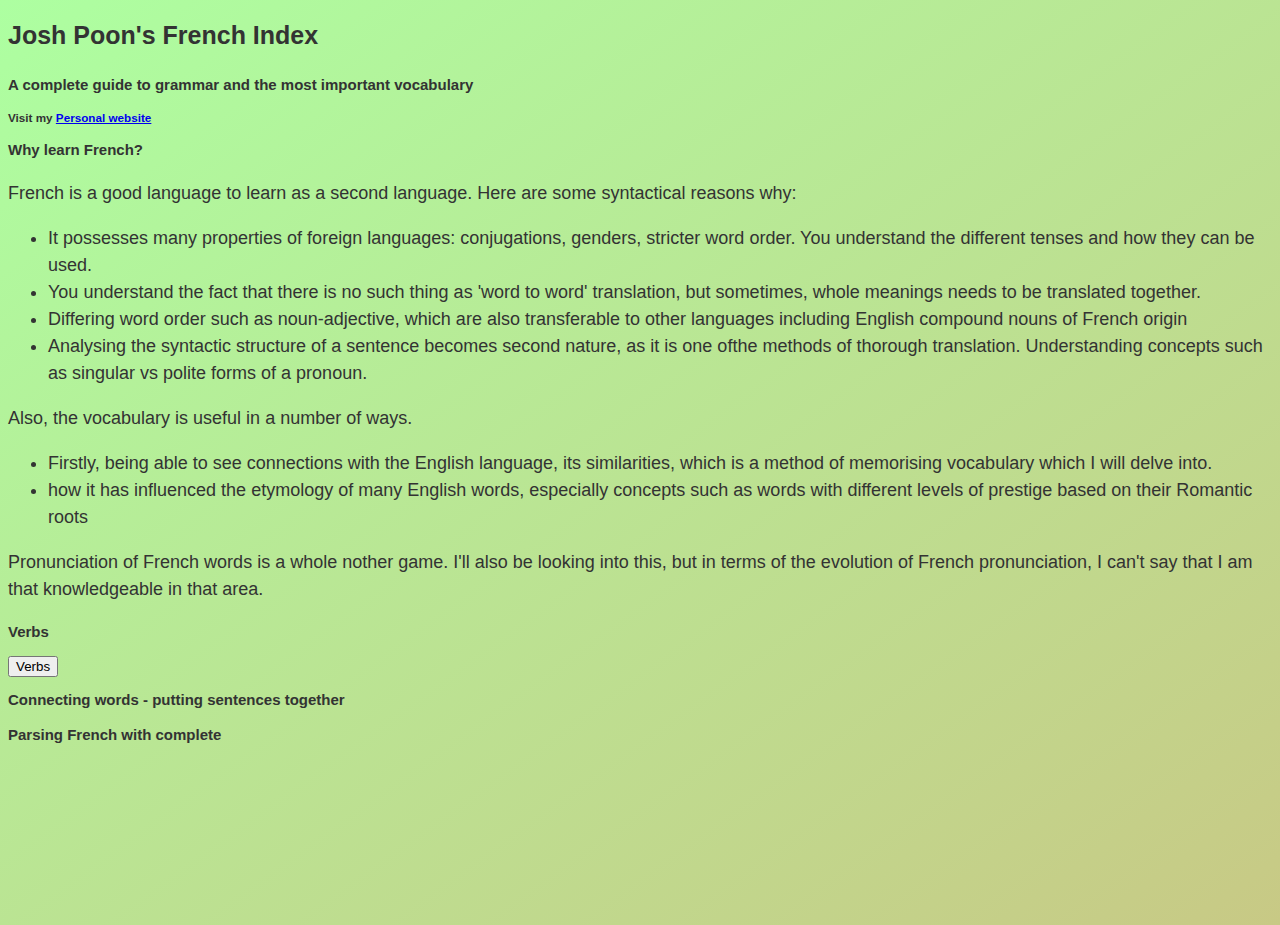
==== index.html @ ea1dd533 "Update index.html" ====
<!DOCTYPE html>
<html lang="en">

<head>
  <meta charset="UTF-8" />
  <meta name="viewport" content="width=device-width, initial-scale=1.0" />
  <meta http-equiv="X-UA-Compatible" content="ie=edge" />
  <link rel="stylesheet" href="style.css" />
  <title>French - Joshua Poon</title>
</head>

<body>

  <h1>Josh Poon's French Index</h1>

  <h2>A complete guide to grammar and the most important vocabulary</h2>
  <h3>Visit my <a href="https://www.poonos.com">Personal website</a></h3>

  <h2>Why learn French?</h2>

  <p>French is a good language to learn as a second language. Here are some syntactical reasons why:</p>
  <ul>
    <li>It possesses many properties of foreign languages: conjugations, genders, stricter word order. You understand
      the different tenses and how they can be used.</li>
    <li>You understand the fact that there is no such thing as 'word to word' translation, but sometimes, whole meanings
      needs
      to be translated together. </li>
    <li>Differing word order such as noun-adjective, which are also transferable to other languages including English
      compound nouns of French origin</li>

    <li>Analysing the syntactic structure of a sentence becomes second nature, as it is one ofthe methods of
      thorough translation. Understanding concepts such as singular vs polite forms of a pronoun.</li>

  </ul>
  <p>Also, the vocabulary is useful in a number of ways.</p>
  <ul>
    <li>Firstly, being able to see connections with the English language, its similarities, which is a method of
      memorising vocabulary which I will delve into.</li>
    <li>how it has influenced the etymology of many English words, especially concepts such as words with different
      levels of prestige based on their Romantic roots</li>

  </ul>

  <p> Pronunciation of French words is a whole nother game. I'll also be looking into this, but in terms of the
    evolution of French pronunciation, I can't say that I am that knowledgeable in that area.</p>

  <h2>Verbs</h2>

  <button onclick="location.href='/verbs.aspx'" type="button">
    Verbs</button>

  <h2>Connecting words - putting sentences together</h2>

  <h2>Parsing French with complete </h2>



  <script src="script.js"></script>
</body>

</html>
---- style.css ----
* {
  box-sizing: inherit;
}

html {
  font-size: 62.5%;
  box-sizing: border-box;
}

body {
  font-family: sans-serif;
  color: #333;
  line-height: 1.5;
  height: 100vh;
  position: relative;

  justify-content: center;
  background: linear-gradient(to top left, #c8c985, #adffa1);
}


h1 {
  font-size: 2.5rem;
  margin-bottom: 2rem;
}

p {
  font-size: 1.8rem;
}

ul{
  font-size: 1.8rem
}


.show-modal {
  font-size: 2rem;
  font-weight: 600;
  padding: 1.75rem 3.5rem;
  margin: 5rem 2rem;
  border: none;
  background-color: #fff;
  color: #444;
  border-radius: 10rem;
  cursor: pointer;
}

.close-modal {
  position: absolute;
  top: 1.2rem;
  right: 2rem;
  font-size: 5rem;
  color: #333;
  cursor: pointer;
  border: none;
  background: none;
}

/* -------------------------- */
/* CLASSES TO MAKE MODAL WORK */
.hidden {
  display: none;
}

.modal {
  position: absolute;
  top: 50%;
  left: 50%;
  transform: translate(-50%, -50%);
  width: 70%;

  background-color: white;
  padding: 6rem;
  border-radius: 5px;
  box-shadow: 0 3rem 5rem rgba(0, 0, 0, 0.3);
  z-index: 10;
}

.overlay {
  position: absolute;
  top: 0;
  left: 0;
  width: 100%;
  height: 100%;
  background-color: rgba(0, 0, 0, 0.6);
  backdrop-filter: blur(3px);
  z-index: 5;
}
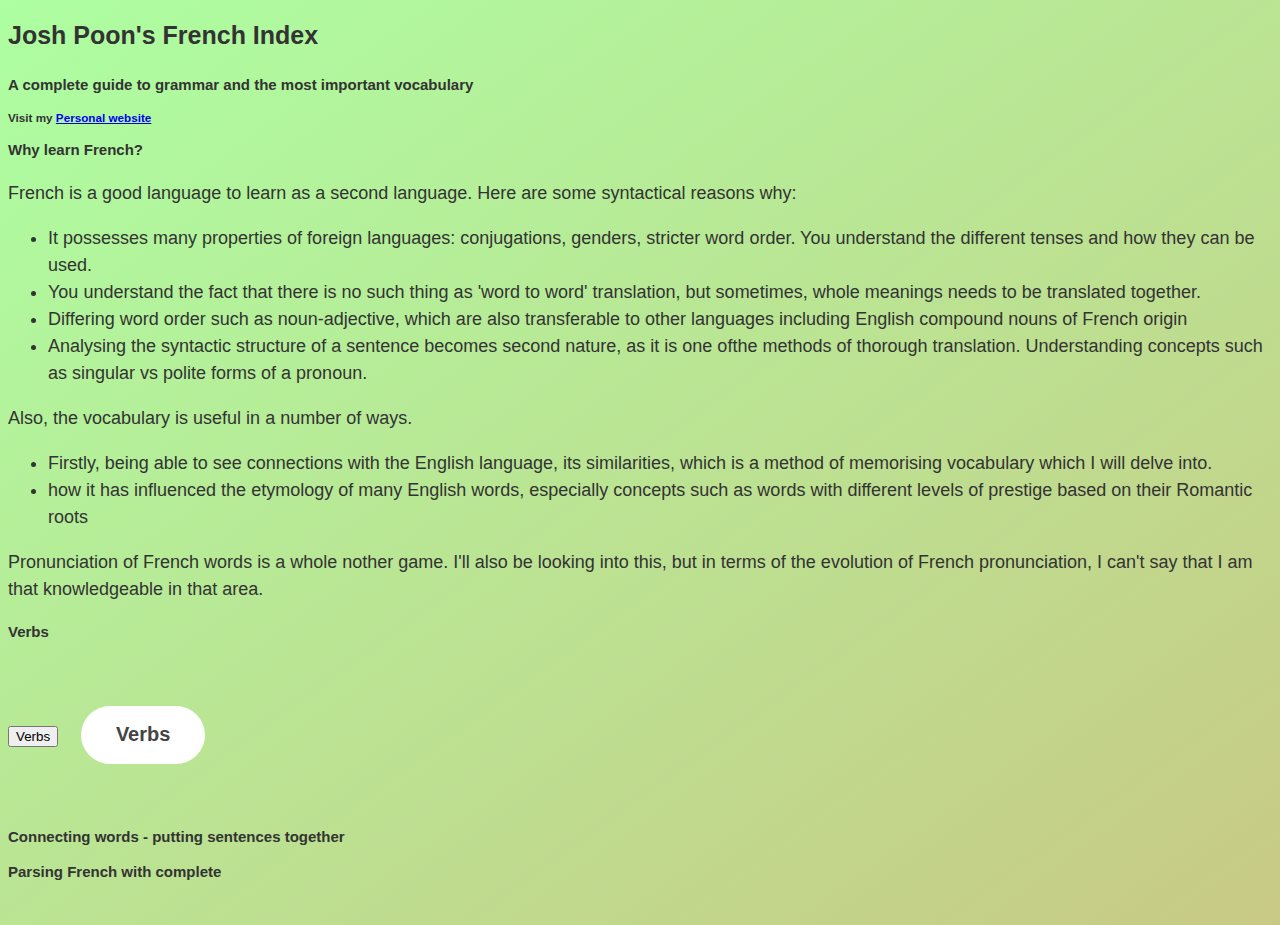
==== commit 71ea7c9e: "5" ====
--- a/index.html
+++ b/index.html
@@ -46,15 +46,15 @@
 
   <h2>Verbs</h2>
 
-  <button onclick="location.href='/verbs.aspx'" type="button">
+  <button onclick="location.href='/french/verbs.html'" type="button">
     Verbs</button>
+  <button class="show-modal" onclick="location.href='/french/verbs.html'" type="button">Verbs</button>
 
   <h2>Connecting words - putting sentences together</h2>
 
   <h2>Parsing French with complete </h2>
 
 
-
   <script src="script.js"></script>
 </body>
 
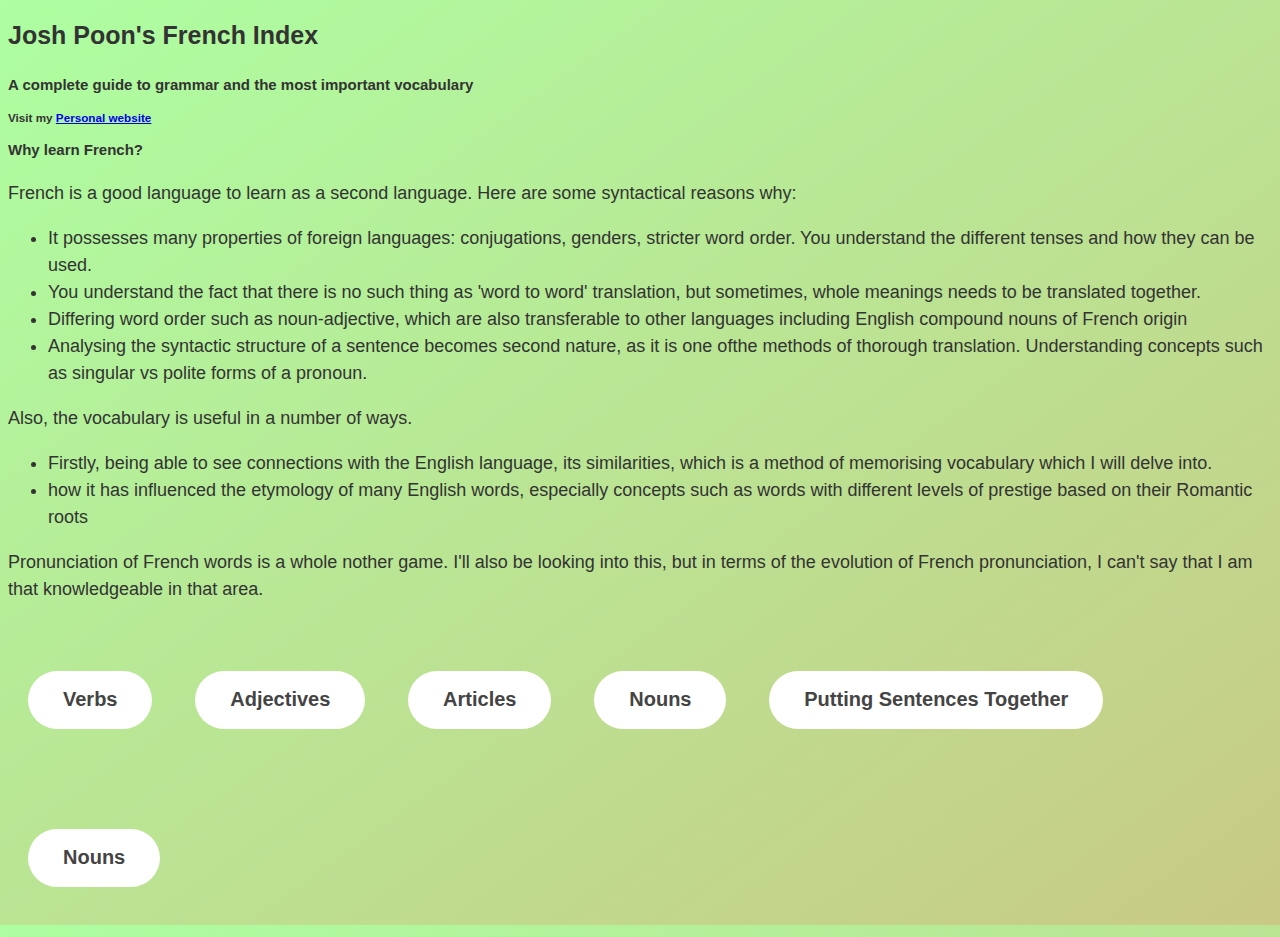
==== commit f6f343a4: "Update index.html" ====
--- a/index.html
+++ b/index.html
@@ -44,15 +44,12 @@
   <p> Pronunciation of French words is a whole nother game. I'll also be looking into this, but in terms of the
     evolution of French pronunciation, I can't say that I am that knowledgeable in that area.</p>
 
-  <h2>Verbs</h2>
-
-  <button onclick="location.href='/french/verbs.html'" type="button">
-    Verbs</button>
   <button class="show-modal" onclick="location.href='/french/verbs.html'" type="button">Verbs</button>
-
-  <h2>Connecting words - putting sentences together</h2>
-
-  <h2>Parsing French with complete </h2>
+  <button class="show-modal" onclick="location.href='/french/adjectives.html'">Adjectives</button>
+  <button class="show-modal" onclick="location.href='/french/articles.html'">Articles</button>
+  <button class="show-modal" onclick="location.href='/french/articles.html'">Nouns</button>
+  <button class="show-modal" onclick="location.href='/french/articles.html'">Putting Sentences Together</button>
+  <button class="show-modal" onclick="location.href='/french/articles.html'">Nouns</button>
 
 
   <script src="script.js"></script>
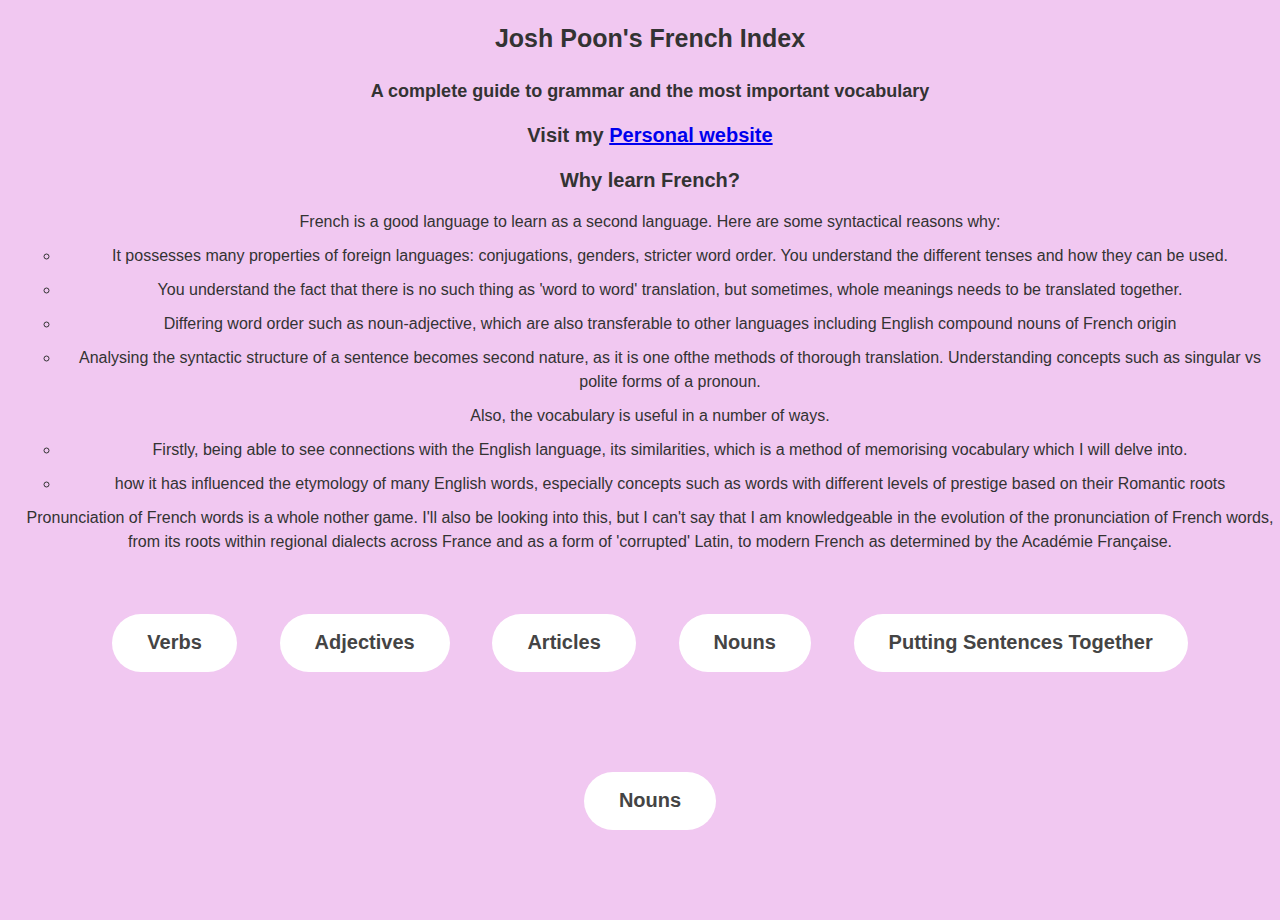
==== commit 03a3b3b4: "jan 5 height" ====
--- a/index.html
+++ b/index.html
@@ -13,46 +13,55 @@
 
   <h1>Josh Poon's French Index</h1>
 
-  <h2>A complete guide to grammar and the most important vocabulary</h2>
-  <h3>Visit my <a href="https://www.poonos.com">Personal website</a></h3>
+  <h3>A complete guide to grammar and the most important vocabulary</h2>
 
-  <h2>Why learn French?</h2>
+    <h2>Visit my <a href="https://www.poonos.com">Personal website</a></h2>
 
-  <p>French is a good language to learn as a second language. Here are some syntactical reasons why:</p>
-  <ul>
-    <li>It possesses many properties of foreign languages: conjugations, genders, stricter word order. You understand
-      the different tenses and how they can be used.</li>
-    <li>You understand the fact that there is no such thing as 'word to word' translation, but sometimes, whole meanings
-      needs
-      to be translated together. </li>
-    <li>Differing word order such as noun-adjective, which are also transferable to other languages including English
-      compound nouns of French origin</li>
-
-    <li>Analysing the syntactic structure of a sentence becomes second nature, as it is one ofthe methods of
-      thorough translation. Understanding concepts such as singular vs polite forms of a pronoun.</li>
-
-  </ul>
-  <p>Also, the vocabulary is useful in a number of ways.</p>
-  <ul>
-    <li>Firstly, being able to see connections with the English language, its similarities, which is a method of
-      memorising vocabulary which I will delve into.</li>
-    <li>how it has influenced the etymology of many English words, especially concepts such as words with different
-      levels of prestige based on their Romantic roots</li>
-
-  </ul>
-
-  <p> Pronunciation of French words is a whole nother game. I'll also be looking into this, but in terms of the
-    evolution of French pronunciation, I can't say that I am that knowledgeable in that area.</p>
-
-  <button class="show-modal" onclick="location.href='/french/verbs.html'" type="button">Verbs</button>
-  <button class="show-modal" onclick="location.href='/french/adjectives.html'">Adjectives</button>
-  <button class="show-modal" onclick="location.href='/french/articles.html'">Articles</button>
-  <button class="show-modal" onclick="location.href='/french/articles.html'">Nouns</button>
-  <button class="show-modal" onclick="location.href='/french/articles.html'">Putting Sentences Together</button>
-  <button class="show-modal" onclick="location.href='/french/articles.html'">Nouns</button>
+    <div>
+      <h2>Why learn French?</h2>
 
 
-  <script src="script.js"></script>
+      <p>French is a good language to learn as a second language. Here are some syntactical reasons why:</p>
+      <ul>
+        <li>It possesses many properties of foreign languages: conjugations, genders, stricter word order. You
+          understand
+          the different tenses and how they can be used.</li>
+        <li>You understand the fact that there is no such thing as 'word to word' translation, but sometimes, whole
+          meanings
+          needs
+          to be translated together. </li>
+        <li>Differing word order such as noun-adjective, which are also transferable to other languages including
+          English
+          compound nouns of French origin</li>
+
+        <li>Analysing the syntactic structure of a sentence becomes second nature, as it is one ofthe methods of
+          thorough translation. Understanding concepts such as singular vs polite forms of a pronoun.</li>
+
+      </ul>
+      <p>Also, the vocabulary is useful in a number of ways.</p>
+      <ul>
+        <li>Firstly, being able to see connections with the English language, its similarities, which is a method of
+          memorising vocabulary which I will delve into.</li>
+        <li>how it has influenced the etymology of many English words, especially concepts such as words with different
+          levels of prestige based on their Romantic roots</li>
+
+      </ul>
+
+      <p> Pronunciation of French words is a whole nother game. I'll also be looking into this, but I can't say that I
+        am knowledgeable in the evolution of the pronunciation of French words, from its roots within regional dialects
+        across France and as a form of 'corrupted' Latin, to modern French as determined by the Académie Française.</p>
+
+    </div>
+
+    <button class="show-modal" onclick="location.href='/french/verbs.html'" type="button">Verbs</button>
+    <button class="show-modal" onclick="location.href='/french/adjectives.html'">Adjectives</button>
+    <button class="show-modal" onclick="location.href='/french/articles.html'">Articles</button>
+    <button class="show-modal" onclick="location.href='/french/articles.html'">Nouns</button>
+    <button class="show-modal" onclick="location.href='/french/articles.html'">Putting Sentences Together</button>
+    <button class="show-modal" onclick="location.href='/french/articles.html'">Nouns</button>
+
+
+    <script src="modal_script.js"></script>
 </body>
 
 </html>--- a/style.css
+++ b/style.css
@@ -1,10 +1,14 @@
 * {
+  margin: 0;
+  padding: 0;
   box-sizing: inherit;
 }
 
 html {
   font-size: 62.5%;
   box-sizing: border-box;
+  margin-left:2rem;
+  text-align:center;
 }
 
 body {
@@ -13,25 +17,8 @@
   line-height: 1.5;
   height: 100vh;
   position: relative;
-
-  justify-content: center;
-  background: linear-gradient(to top left, #c8c985, #adffa1);
+  background-color:rgb(241, 200, 241);
 }
-
-
-h1 {
-  font-size: 2.5rem;
-  margin-bottom: 2rem;
-}
-
-p {
-  font-size: 1.8rem;
-}
-
-ul{
-  font-size: 1.8rem
-}
-
 
 .show-modal {
   font-size: 2rem;
@@ -55,6 +42,51 @@
   border: none;
   background: none;
 }
+
+.center {
+  margin-left: auto;
+  margin-right: auto;
+}
+
+h1 {
+  font-size: 2.5rem;
+  margin-bottom: 2rem;
+  margin-top:2rem;
+  text-align:center;
+}
+
+h2{
+  font-size:2rem;
+  margin-bottom: 1.5rem;
+  text-align:center;
+}
+
+h3{
+  font-size:1.8rem;
+  margin-bottom: 1.5rem;
+  text-align:center;
+}
+
+p{
+  font-size: 1.6rem;
+  margin-bottom: 1rem
+}
+
+li {
+  font-size: 1.6rem;
+  margin-left:4rem;
+  list-style-type: circle;
+  display:list-item;
+  margin-bottom: 1rem
+
+}
+
+
+table, td, th {
+  border: 1px solid black;
+  width: 300px;
+}
+
 
 /* -------------------------- */
 /* CLASSES TO MAKE MODAL WORK */
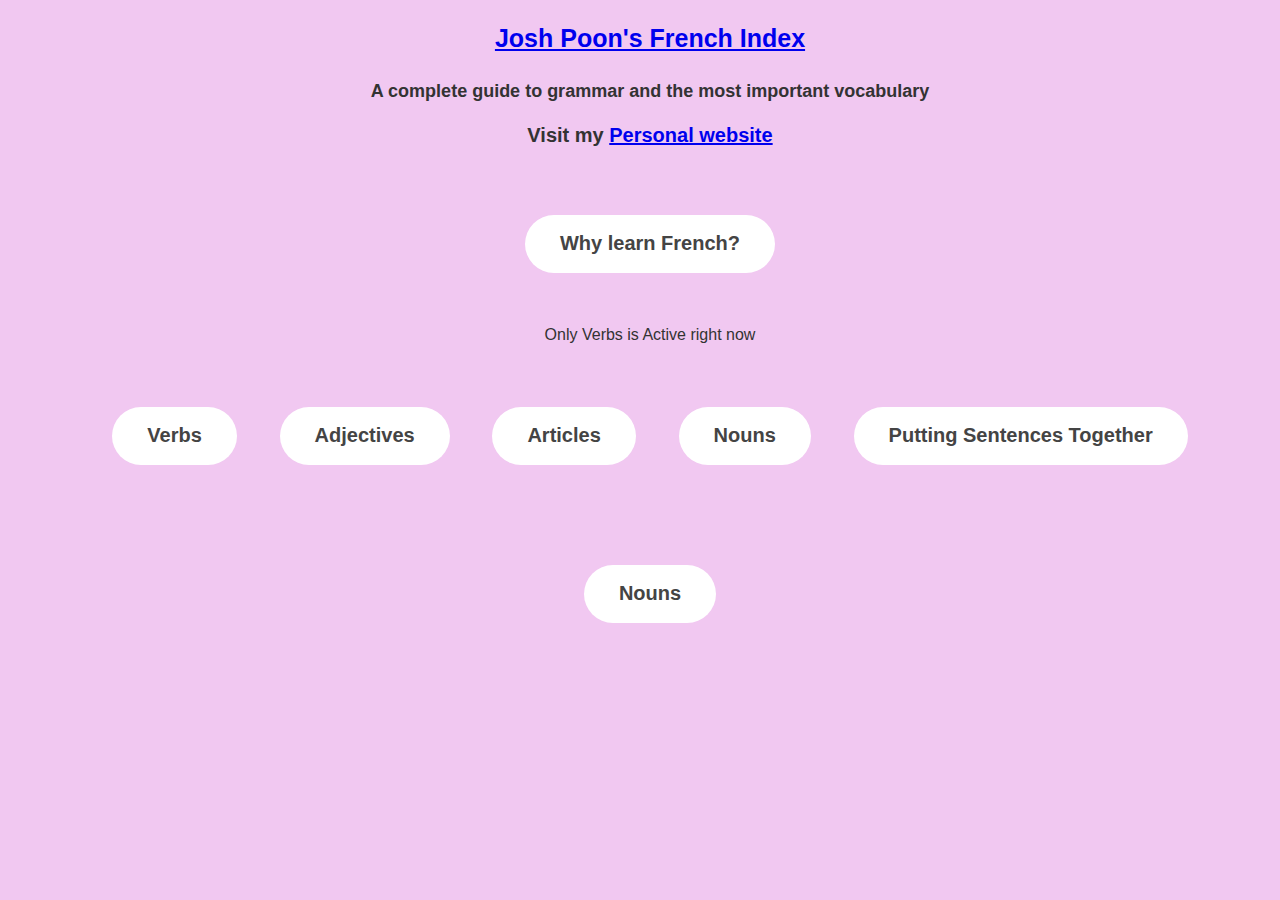
==== commit 20e473d4: "verbs  clickable irregulars" ====
--- a/index.html
+++ b/index.html
@@ -11,17 +11,19 @@
 
 <body>
 
-  <h1>Josh Poon's French Index</h1>
+  <h1><a href='/french.html'>Josh Poon's French Index</a></h1>
 
   <h3>A complete guide to grammar and the most important vocabulary</h2>
 
     <h2>Visit my <a href="https://www.poonos.com">Personal website</a></h2>
 
-    <div>
-      <h2>Why learn French?</h2>
+    <button class="show-modal">Why learn French?</button>
 
 
-      <p>French is a good language to learn as a second language. Here are some syntactical reasons why:</p>
+    <div class="modal hidden">
+      <button class="close-modal">&times;</button>
+      <h1>Why learn French?</h1>
+      <p> French is a good language to learn as a second language. Here are some syntactical reasons why:</p>
       <ul>
         <li>It possesses many properties of foreign languages: conjugations, genders, stricter word order. You
           understand
@@ -42,16 +44,22 @@
       <ul>
         <li>Firstly, being able to see connections with the English language, its similarities, which is a method of
           memorising vocabulary which I will delve into.</li>
-        <li>how it has influenced the etymology of many English words, especially concepts such as words with different
+        <li>how it has influenced the etymology of many English words, especially concepts such as words with
+          different
           levels of prestige based on their Romantic roots</li>
 
       </ul>
 
       <p> Pronunciation of French words is a whole nother game. I'll also be looking into this, but I can't say that I
-        am knowledgeable in the evolution of the pronunciation of French words, from its roots within regional dialects
-        across France and as a form of 'corrupted' Latin, to modern French as determined by the Académie Française.</p>
+        am knowledgeable in the evolution of the pronunciation of French words, from its roots within regional
+        dialects
+        across France and as a form of 'corrupted' Latin, to modern French as determined by the Académie Française.
+      </p>
+    </div>
+    <div class="overlay hidden"></div>
 
-    </div>
+    <br>
+    <p>Only Verbs is Active right now</p>
 
     <button class="show-modal" onclick="location.href='/french/verbs.html'" type="button">Verbs</button>
     <button class="show-modal" onclick="location.href='/french/adjectives.html'">Adjectives</button>
--- a/style.css
+++ b/style.css
@@ -3,6 +3,9 @@
   padding: 0;
   box-sizing: inherit;
 }
+
+html, body {margin: 0; height: 100%; overflow: hidden}
+
 
 html {
   font-size: 62.5%;
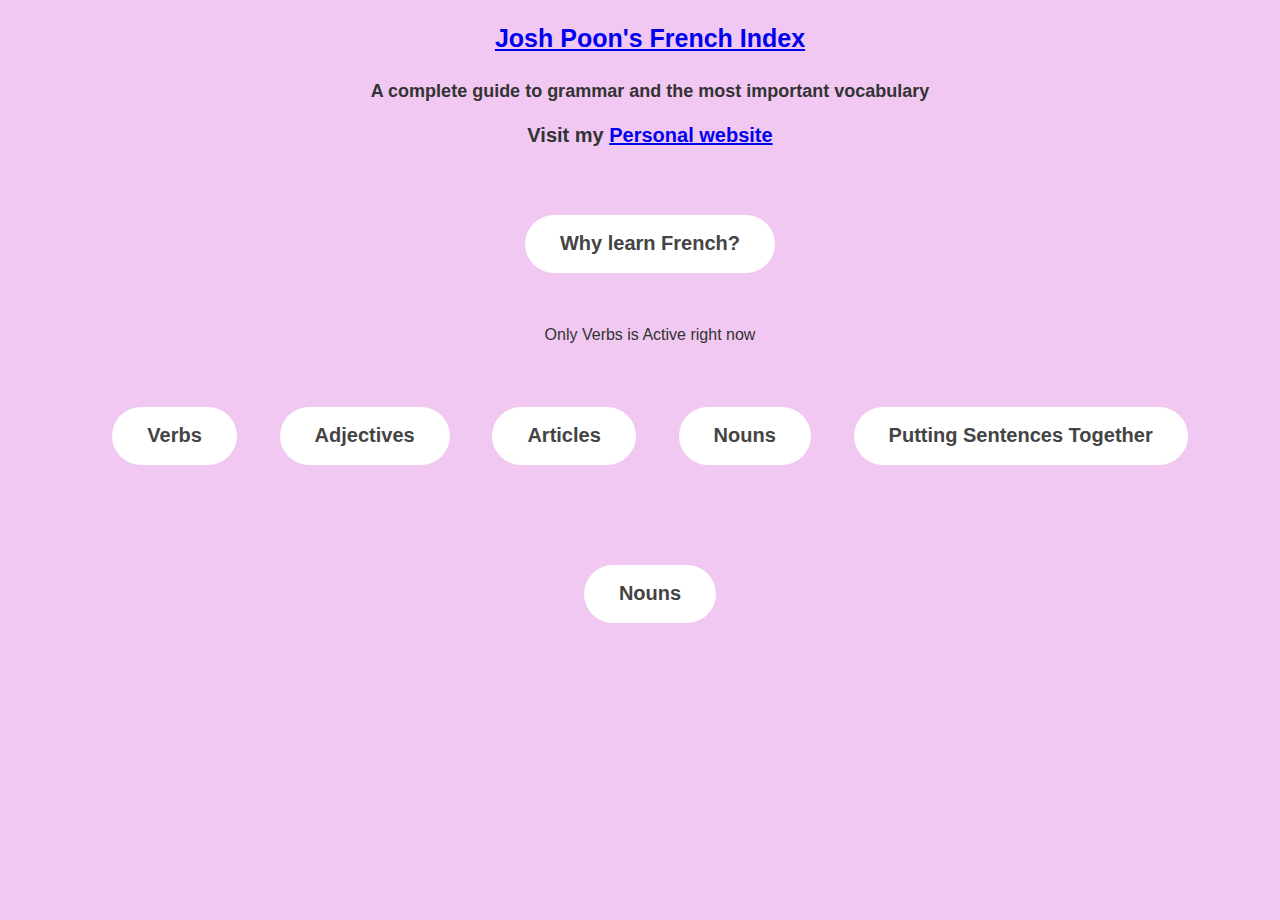
==== commit a4c27ff0: "Add files via upload" ====
--- a/index.html
+++ b/index.html
@@ -1,75 +1,75 @@
-<!DOCTYPE html>
-<html lang="en">
-
-<head>
-  <meta charset="UTF-8" />
-  <meta name="viewport" content="width=device-width, initial-scale=1.0" />
-  <meta http-equiv="X-UA-Compatible" content="ie=edge" />
-  <link rel="stylesheet" href="style.css" />
-  <title>French - Joshua Poon</title>
-</head>
-
-<body>
-
-  <h1><a href='/french.html'>Josh Poon's French Index</a></h1>
-
-  <h3>A complete guide to grammar and the most important vocabulary</h2>
-
-    <h2>Visit my <a href="https://www.poonos.com">Personal website</a></h2>
-
-    <button class="show-modal">Why learn French?</button>
-
-
-    <div class="modal hidden">
-      <button class="close-modal">&times;</button>
-      <h1>Why learn French?</h1>
-      <p> French is a good language to learn as a second language. Here are some syntactical reasons why:</p>
-      <ul>
-        <li>It possesses many properties of foreign languages: conjugations, genders, stricter word order. You
-          understand
-          the different tenses and how they can be used.</li>
-        <li>You understand the fact that there is no such thing as 'word to word' translation, but sometimes, whole
-          meanings
-          needs
-          to be translated together. </li>
-        <li>Differing word order such as noun-adjective, which are also transferable to other languages including
-          English
-          compound nouns of French origin</li>
-
-        <li>Analysing the syntactic structure of a sentence becomes second nature, as it is one ofthe methods of
-          thorough translation. Understanding concepts such as singular vs polite forms of a pronoun.</li>
-
-      </ul>
-      <p>Also, the vocabulary is useful in a number of ways.</p>
-      <ul>
-        <li>Firstly, being able to see connections with the English language, its similarities, which is a method of
-          memorising vocabulary which I will delve into.</li>
-        <li>how it has influenced the etymology of many English words, especially concepts such as words with
-          different
-          levels of prestige based on their Romantic roots</li>
-
-      </ul>
-
-      <p> Pronunciation of French words is a whole nother game. I'll also be looking into this, but I can't say that I
-        am knowledgeable in the evolution of the pronunciation of French words, from its roots within regional
-        dialects
-        across France and as a form of 'corrupted' Latin, to modern French as determined by the Académie Française.
-      </p>
-    </div>
-    <div class="overlay hidden"></div>
-
-    <br>
-    <p>Only Verbs is Active right now</p>
-
-    <button class="show-modal" onclick="location.href='/french/verbs.html'" type="button">Verbs</button>
-    <button class="show-modal" onclick="location.href='/french/adjectives.html'">Adjectives</button>
-    <button class="show-modal" onclick="location.href='/french/articles.html'">Articles</button>
-    <button class="show-modal" onclick="location.href='/french/articles.html'">Nouns</button>
-    <button class="show-modal" onclick="location.href='/french/articles.html'">Putting Sentences Together</button>
-    <button class="show-modal" onclick="location.href='/french/articles.html'">Nouns</button>
-
-
-    <script src="modal_script.js"></script>
-</body>
-
+<!DOCTYPE html>
+<html lang="en">
+
+<head>
+  <meta charset="UTF-8" />
+  <meta name="viewport" content="width=device-width, initial-scale=1.0" />
+  <meta http-equiv="X-UA-Compatible" content="ie=edge" />
+  <link rel="stylesheet" href="style.css" />
+  <title>French - Joshua Poon</title>
+</head>
+
+<body>
+
+  <h1><a href='/french.html'>Josh Poon's French Index</a></h1>
+
+  <h3>A complete guide to grammar and the most important vocabulary</h2>
+
+    <h2>Visit my <a href="https://www.poonos.com">Personal website</a></h2>
+
+    <button class="show-modal">Why learn French?</button>
+
+
+    <div class="modal hidden">
+      <button class="close-modal">&times;</button>
+      <h1>Why learn French?</h1>
+      <p> French is a good language to learn as a second language. Here are some syntactical reasons why:</p>
+      <ul>
+        <li>It possesses many properties of foreign languages: conjugations, genders, stricter word order. You
+          understand
+          the different tenses and how they can be used.</li>
+        <li>You understand the fact that there is no such thing as 'word to word' translation, but sometimes, whole
+          meanings
+          needs
+          to be translated together. </li>
+        <li>Differing word order such as noun-adjective, which are also transferable to other languages including
+          English
+          compound nouns of French origin</li>
+
+        <li>Analysing the syntactic structure of a sentence becomes second nature, as it is one ofthe methods of
+          thorough translation. Understanding concepts such as singular vs polite forms of a pronoun.</li>
+
+      </ul>
+      <p>Also, the vocabulary is useful in a number of ways.</p>
+      <ul>
+        <li>Firstly, being able to see connections with the English language, its similarities, which is a method of
+          memorising vocabulary which I will delve into.</li>
+        <li>how it has influenced the etymology of many English words, especially concepts such as words with
+          different
+          levels of prestige based on their Romantic roots</li>
+
+      </ul>
+
+      <p> Pronunciation of French words is a whole nother game. I'll also be looking into this, but I can't say that I
+        am knowledgeable in the evolution of the pronunciation of French words, from its roots within regional
+        dialects
+        across France and as a form of 'corrupted' Latin, to modern French as determined by the Académie Française.
+      </p>
+    </div>
+    <div class="overlay hidden"></div>
+
+    <br>
+    <p>Only Verbs is Active right now</p>
+
+    <button class="show-modal" onclick="location.href='/french/verbs.html'" type="button">Verbs</button>
+    <button class="show-modal" onclick="location.href='/french/adjectives.html'">Adjectives</button>
+    <button class="show-modal" onclick="location.href='/french/articles.html'">Articles</button>
+    <button class="show-modal" onclick="location.href='/french/articles.html'">Nouns</button>
+    <button class="show-modal" onclick="location.href='/french/articles.html'">Putting Sentences Together</button>
+    <button class="show-modal" onclick="location.href='/french/articles.html'">Nouns</button>
+
+
+    <script src="modal_script.js"></script>
+</body>
+
 </html>--- a/style.css
+++ b/style.css
@@ -1,123 +1,121 @@
-* {
-  margin: 0;
-  padding: 0;
-  box-sizing: inherit;
-}
-
-html, body {margin: 0; height: 100%; overflow: hidden}
-
-
-html {
-  font-size: 62.5%;
-  box-sizing: border-box;
-  margin-left:2rem;
-  text-align:center;
-}
-
-body {
-  font-family: sans-serif;
-  color: #333;
-  line-height: 1.5;
-  height: 100vh;
-  position: relative;
-  background-color:rgb(241, 200, 241);
-}
-
-.show-modal {
-  font-size: 2rem;
-  font-weight: 600;
-  padding: 1.75rem 3.5rem;
-  margin: 5rem 2rem;
-  border: none;
-  background-color: #fff;
-  color: #444;
-  border-radius: 10rem;
-  cursor: pointer;
-}
-
-.close-modal {
-  position: absolute;
-  top: 1.2rem;
-  right: 2rem;
-  font-size: 5rem;
-  color: #333;
-  cursor: pointer;
-  border: none;
-  background: none;
-}
-
-.center {
-  margin-left: auto;
-  margin-right: auto;
-}
-
-h1 {
-  font-size: 2.5rem;
-  margin-bottom: 2rem;
-  margin-top:2rem;
-  text-align:center;
-}
-
-h2{
-  font-size:2rem;
-  margin-bottom: 1.5rem;
-  text-align:center;
-}
-
-h3{
-  font-size:1.8rem;
-  margin-bottom: 1.5rem;
-  text-align:center;
-}
-
-p{
-  font-size: 1.6rem;
-  margin-bottom: 1rem
-}
-
-li {
-  font-size: 1.6rem;
-  margin-left:4rem;
-  list-style-type: circle;
-  display:list-item;
-  margin-bottom: 1rem
-
-}
-
-
-table, td, th {
-  border: 1px solid black;
-  width: 300px;
-}
-
-
-/* -------------------------- */
-/* CLASSES TO MAKE MODAL WORK */
-.hidden {
-  display: none;
-}
-
-.modal {
-  position: absolute;
-  top: 50%;
-  left: 50%;
-  transform: translate(-50%, -50%);
-  width: 70%;
-
-  background-color: white;
-  padding: 6rem;
-  border-radius: 5px;
-  box-shadow: 0 3rem 5rem rgba(0, 0, 0, 0.3);
-  z-index: 10;
-}
-
-.overlay {
-  position: absolute;
-  top: 0;
-  left: 0;
-  width: 100%;
-  height: 100%;
-  background-color: rgba(0, 0, 0, 0.6);
-  backdrop-filter: blur(3px);
-  z-index: 5;
-}
+* {
+  margin: 0;
+  padding: 0;
+  box-sizing: inherit;
+}
+
+
+html {
+  font-size: 62.5%;
+  box-sizing: border-box;
+  margin-left:2rem;
+  text-align:center;
+}
+
+body {
+  font-family: sans-serif;
+  color: #333;
+  line-height: 1.5;
+  height: 100vh;
+  position: relative;
+  background-color:rgb(241, 200, 241);
+}
+
+.show-modal {
+  font-size: 2rem;
+  font-weight: 600;
+  padding: 1.75rem 3.5rem;
+  margin: 5rem 2rem;
+  border: none;
+  background-color: #fff;
+  color: #444;
+  border-radius: 10rem;
+  cursor: pointer;
+}
+
+.close-modal {
+  position: absolute;
+  top: 1.2rem;
+  right: 2rem;
+  font-size: 5rem;
+  color: #333;
+  cursor: pointer;
+  border: none;
+  background: none;
+}
+
+.center {
+  margin-left: auto;
+  margin-right: auto;
+}
+
+h1 {
+  font-size: 2.5rem;
+  margin-bottom: 2rem;
+  margin-top:2rem;
+  text-align:center;
+}
+
+h2{
+  font-size:2rem;
+  margin-bottom: 1.5rem;
+  text-align:center;
+}
+
+h3{
+  font-size:1.8rem;
+  margin-bottom: 1.5rem;
+  text-align:center;
+}
+
+p{
+  font-size: 1.6rem;
+  margin-bottom: 1rem
+}
+
+li {
+  font-size: 1.6rem;
+  margin-left:4rem;
+  list-style-type: circle;
+  display:list-item;
+  margin-bottom: 1rem
+
+}
+
+
+table, td, th {
+  border: 1px solid black;
+  width: 300px;
+}
+
+
+/* -------------------------- */
+/* CLASSES TO MAKE MODAL WORK */
+.hidden {
+  display: none;
+}
+
+.modal {
+  position: absolute;
+  top: 50%;
+  left: 50%;
+  transform: translate(-50%, -50%);
+  width: 70%;
+
+  background-color: white;
+  padding: 6rem;
+  border-radius: 5px;
+  box-shadow: 0 3rem 5rem rgba(0, 0, 0, 0.3);
+  z-index: 10;
+}
+
+.overlay {
+  position: absolute;
+  top: 0;
+  left: 0;
+  width: 100%;
+  height: 100%;
+  background-color: rgba(0, 0, 0, 0.6);
+  backdrop-filter: blur(3px);
+  z-index: 5;
+}
